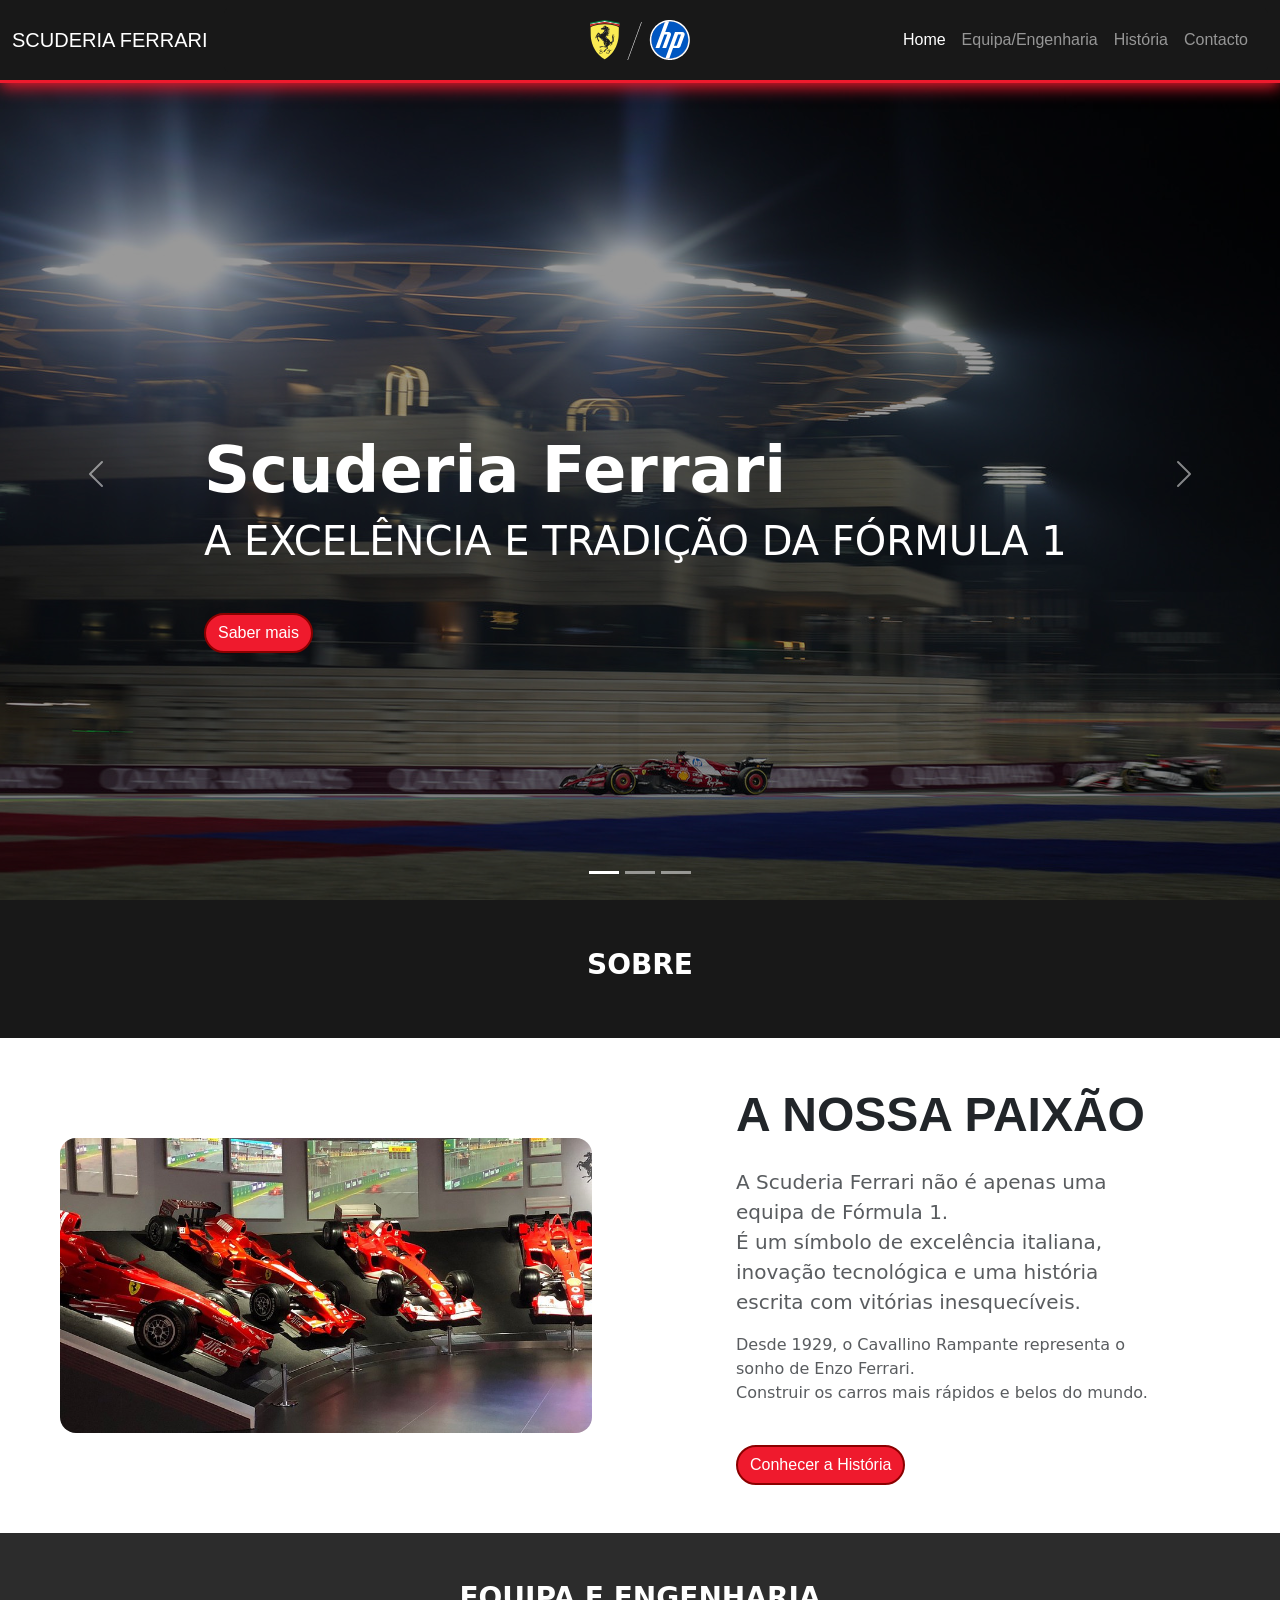
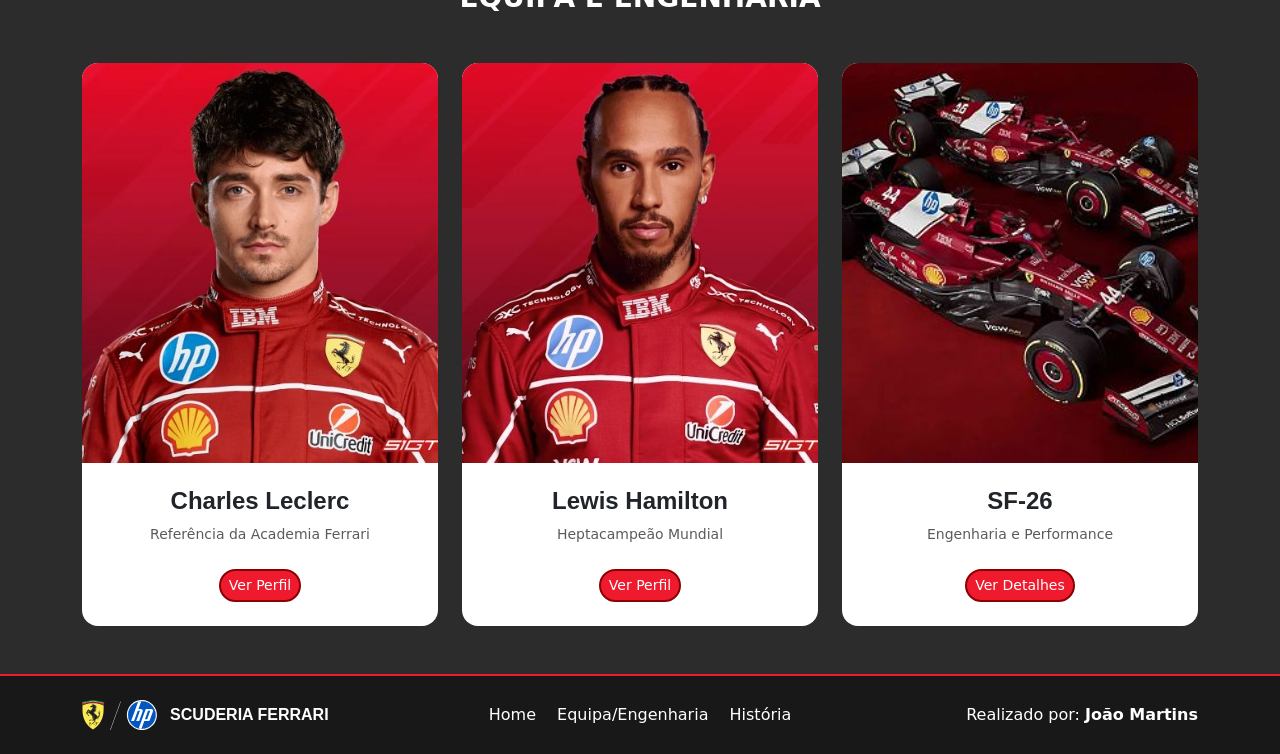
==== index.html @ 21e7c36a "feat: add team page with drivers profiles and car technical specs" ====
<!DOCTYPE html>
<html lang="en">
<head>
    <meta charset="UTF-8">
    <meta name="viewport" content="width=device-width, initial-scale=1.0">
    <link href="https://cdn.jsdelivr.net/npm/bootstrap@5.3.3/dist/css/bootstrap.min.css" rel="stylesheet">
    <link href="styles/styles.css" rel="stylesheet">
    <script src="https://cdn.jsdelivr.net/npm/bootstrap@5.3.3/dist/js/bootstrap.bundle.min.js"></script>
    <title>Scuderia Ferrari</title>
    <link rel="icon" href="/images/FerrariLogo2.png" type="image/png">
</head>
<body>
    <header>
        <nav class="navbar navbar-expand-lg navbar-dark fixed-top bg-custom-dark font-custom h-5">
            <div class="container-fluid position-relative">
                <a class="navbar-brand text-uppercase d-none d-lg-block" href="#">Scuderia Ferrari</a>

                <div class="position-absolute start-50 translate-middle-x">
                    <img src="images/ferrarilogo.svg" alt="Ferrari Logo" class="logo">
                </div>

                <button class="navbar-toggler" type="button" data-bs-toggle="collapse" data-bs-target="#navbarLinks">
                    <span class="navbar-toggler-icon"></span>
                </button>

                <div class="collapse navbar-collapse" id="navbarLinks">
                    <ul class="navbar-nav ms-auto">
                    <li class="nav-item">
                        <a class="nav-link active" href="#">Home</a>
                    </li>
                    <li class="nav-item">
                        <a class="nav-link" href="pages/equipa.html">Equipa/Engenharia</a>
                    </li>
                    <li class="nav-item">
                        <a class="nav-link" href="#">História</a>
                    </li>
                    <li class="nav-item">
                        <a class="nav-link" href="#">Contacto</a>
                    </li>
                    </ul>
                </div>
            </div>
        </nav>
    </header>
    <main>
        <section id="hero" class="carousel slide carousel-fade" data-bs-ride="carousel">
        <div class="carousel-indicators">
            <button type="button" data-bs-target="#hero" data-bs-slide-to="0" class="active"></button>
            <button type="button" data-bs-target="#hero" data-bs-slide-to="1"></button>
            <button type="button" data-bs-target="#hero" data-bs-slide-to="2"></button>
        </div>

        <div class="carousel-inner">
            <div class="carousel-item active" data-bs-interval="5000">
                <img src="images/ferrariHero1.jpg" class="hero-img" alt="Ferrari 1">
                <div class="carousel-caption d-flex flex-column align-items-start justify-content-center h-75 text-start">
                    <div class="container">
                        <h1 class="display-3 fw-bold mb-2 hero-title">Scuderia Ferrari</h1>
                        <h2 class="display-6 text-uppercase fw-light mb-5 hero-subtitle">A excelência e tradição da Fórmula 1</h2>
                        <a href="#about" class="btn rounded-pill bg-ferrari font-custom btn-hero">Saber mais</a>
                    </div>
                </div>
            </div>
            <div class="carousel-item" data-bs-interval="5000">
                <img src="images/ferrariHero2.jpg" class="hero-img" alt="Ferrari 2">
                <div class="carousel-caption d-flex flex-column align-items-start justify-content-center h-75 text-start">
                    <div class="container">
                        <h1 class="display-3 fw-bold mb-2 hero-title">Inovação SF-26</h1>
                        <h2 class="display-6 text-uppercase fw-light mb-5 hero-subtitle">A engenharia no limite da velocidade</h2>
                        <a href="#destaques" class="btn rounded-pill bg-ferrari font-custom btn-hero">Ver o Carro</a>
                    </div>
                </div>
            </div>
            <div class="carousel-item" data-bs-interval="5000">
                <img src="images/ferrariHero3.jpg" class="hero-img" alt="Ferrari 3">
                <div class="carousel-caption d-flex flex-column align-items-start justify-content-center h-75 text-start">
                    <div class="container">
                        <h1 class="display-3 fw-bold mb-2 hero-title">ADN de Vencedor</h1>
                        <h2 class="display-6 text-uppercase fw-light mb-5 hero-subtitle">Uma nova era com Leclerc e Hamilton</h2>
                        <a href="pages/equipa.html" class="btn rounded-pill bg-ferrari font-custom btn-hero">Conhecer a Equipa</a>
                    </div>
                </div>
            </div>
        </div>

        <button class="carousel-control-prev" type="button" data-bs-target="#hero" data-bs-slide="prev">
            <span class="carousel-control-prev-icon mt-5"></span>
        </button>
        <button class="carousel-control-next" type="button" data-bs-target="#hero" data-bs-slide="next">
            <span class="carousel-control-next-icon mt-5"></span>
        </button>
    </section>
        <section id="about">
            <div class="container-fluid text-center bg-custom-dark py-5">
                <h3 class="text-uppercase fw-bold text-white">Sobre</h3>
            </div>
            <div class="container-fluid">
                <div class="row g-0 align-items-center">
                    <div class="col-lg-6 p-5">
                        <img src="images/museu.jpg" alt="Ferrari About" class="img-fluid rounded-4">
                    </div>
                    <div class="col-lg-6 p-5">
                        <div class="px-lg-5">
                        <h2 class="display-5 fw-bold mb-4 font-custom">A NOSSA PAIXÃO</h2>
                        <p class="lead text-muted">A Scuderia Ferrari não é apenas uma equipa de Fórmula 1.<br> É um símbolo de excelência italiana, inovação tecnológica e uma história escrita com vitórias inesquecíveis.</p>
                        <p class="text-muted">Desde 1929, o Cavallino Rampante representa o sonho de Enzo Ferrari.<br>Construir os carros mais rápidos e belos do mundo.</p>
                        <a href="historia.html" class="btn btn-section rounded-pill bg-ferrari font-custom mt-4">Conhecer a História</a>
                        </div>
                    </div>
                </div>
            </div>
        </section>
        <section id="destaques" class="py-5 bg-custom-grey">
            <div class="container-fluid text-center mb-5">
                <h3 class="text-uppercase fw-bold text-white">Equipa e Engenharia</h3>
            </div>
            <div class="container">
                <div class="row g-4">
                    <div class="col-md-4">
                        <div class="card border-0 rounded-4 overflow-hidden">
                            <img src="images/leclerc.png" class="card-img-top card-img-fixed " alt="Charles Leclerc">
                            <div class="card-body text-center p-4">
                                <h4 class="font-custom fw-bold">Charles Leclerc</h4>
                                <p class="text-muted small">Referência da Academia Ferrari</p>
                                <a href="pages/equipa.html#CharlesLeclerc" class="btn btn-section bg-ferrari btn-sm rounded-pill mt-2">Ver Perfil</a>
                            </div>
                        </div>
                    </div>

                    <div class="col-md-4">
                        <div class="card border-0 rounded-4 overflow-hidden">
                            <img src="images/hamilton.png" class="card-img-top card-img-fixed " alt="Lewis Hamilton">
                            <div class="card-body text-center p-4">
                                <h4 class="font-custom fw-bold">Lewis Hamilton</h4>
                                <p class="text-muted small">Heptacampeão Mundial</p>
                                <a href="pages/equipa.html#LewisHamilton" class="btn btn-section bg-ferrari btn-sm rounded-pill mt-2">Ver Perfil</a>
                            </div>
                        </div>
                    </div>

                    <div class="col-md-4">
                        <div class="card border-0 rounded-4 overflow-hidden">
                            <img src="images/carro.jpg" class="card-img-top card-img-fixed" alt="SF-26">
                            <div class="card-body text-center p-4">
                                <h4 class="font-custom fw-bold">SF-26</h4>
                                <p class="text-muted small">Engenharia e Performance</p>
                                <a href="pages/equipa.html#carro" class="btn btn-section bg-ferrari btn-sm rounded-pill mt-2">Ver Detalhes</a>
                            </div>
                        </div>
                    </div>
                </div>
            </div>
        </section>
    </main>
    <footer class="bg-custom-dark py-4 border-top-ferrari">
    <div class="container">
        <div class="row align-items-center">

            <div class="col-md-4 text-center text-md-start mb-3 mb-md-0">
                <img src="images/ferrarilogo.svg" alt="Ferrari Logo" style="height: 30px;" class="me-2">
                <span class="font-custom fw-bold text-white medium">SCUDERIA FERRARI</span>
            </div>

            <div class="col-md-4 text-center mb-3 mb-md-0">
                <a href="#hero" class="text-white text-decoration-none medium mx-2">Home</a>
                <a href="pages/equipa.html" class="text-white text-decoration-none medium mx-2">Equipa/Engenharia</a>
                <a href="historia.html" class="text-white text-decoration-none medium mx-2">História</a>
            </div>

            <div class="col-md-4 text-center text-md-end">
                <p class="text-white mb-0 medium">Realizado por: <span class="fw-bold">João Martins</span></p>
            </div>

        </div>
    </div>
</footer>
</body>
</html>
---- styles/styles.css ----
:root {
    --ferrari-red: #EF1A2D;
    --ferrari-yellow: #FFEB00;
    --dark-bg: #181818;
    --card-bg: #2c2c2c;
    --text-white: #ffffff;
    --text-muted: #a0a0a0;
}

body, html {
    margin: 0;
    padding: 0;
    overflow-x: hidden;
}

.bg-custom-dark {
    background-color: var(--dark-bg);
}

.bg-custom-grey {
    background-color: var(--card-bg);
}

.bg-ferrari {
    background-color: var(--ferrari-red);
}

.text-ferrari {
    color: var(--ferrari-red);
}

.font-custom {
    font-family: "Arial Black", Gadget, sans-serif;
}

.navbar {
    border-bottom: var(--ferrari-red) 3px solid;
    box-shadow: 0px 4px 15px var(--ferrari-red);
}

.border-ferrari {
    border: 1px solid var(--ferrari-red);
}

.border-top-ferrari {
    border-top: 2px solid var(--ferrari-red);
}

.navbar-toggler,
.navbar-toggler:focus,
.navbar-toggler:active,
.navbar-toggler-icon:focus {
    outline: none;
    box-shadow: none;
    border: none;
}

.navbar-collapse {
    background-color: var(--dark-bg);
    font-family: "Arial Black", Gadget, sans-serif;
    border-radius: 5px;
    padding: 12px;
}

.nav-link:hover, .navbar-brand:hover {
    color: var(--ferrari-yellow);
}

.hero-img {
    width: 100%;
    height: 100vh;
    object-fit: cover;
    object-position: center;
    filter: brightness(0.6);
}

.btn-hero, .btn-section {
    color: white;
    border: 2px solid darkred;
}

.btn-hero:hover {
    background-color: white;
    color: var(--ferrari-red);
}

.btn-section:hover {
    background-color: darkred;
    color: white;
    border-color: var(--ferrari-red);
}

.card-img-fixed {
    height: 400px;
    width: 100%;
    object-fit: cover;
}
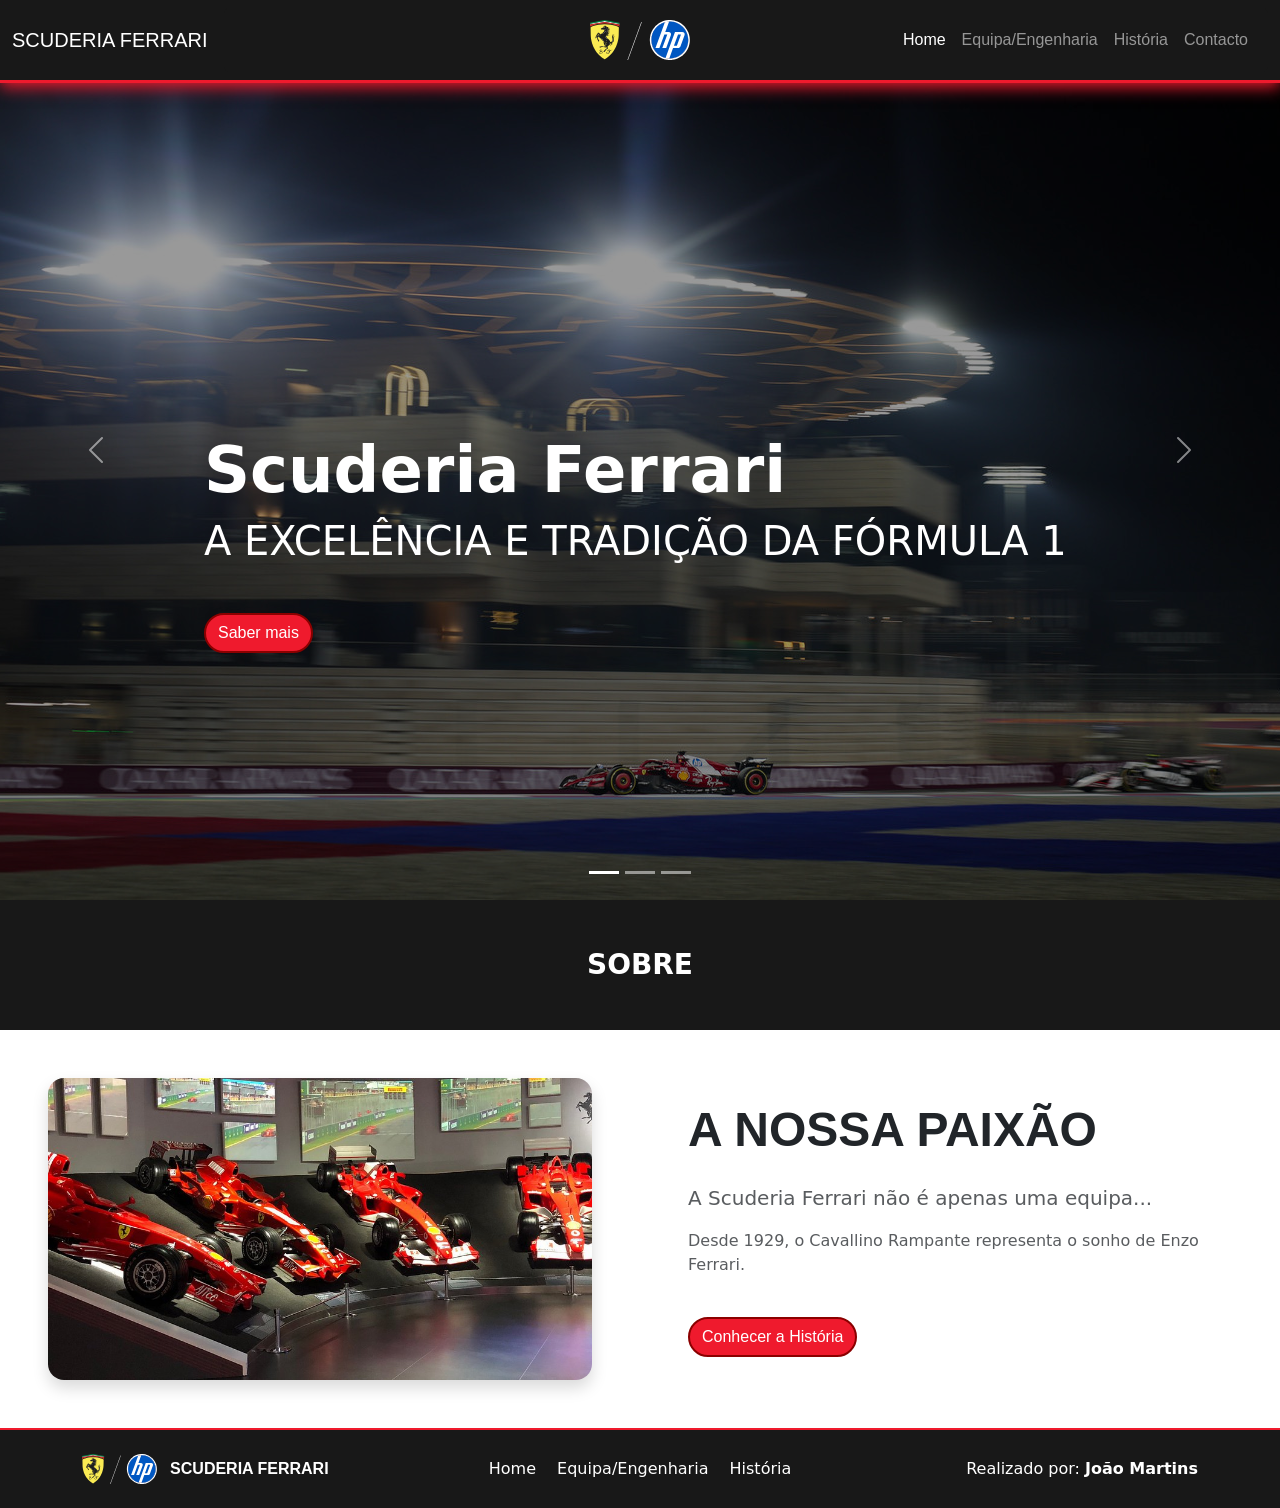
==== commit 240c3b05: "refactor: improve HTML semantics and reduce div nesting" ====
--- a/index.html
+++ b/index.html
@@ -44,110 +44,51 @@
     </header>
     <main>
         <section id="hero" class="carousel slide carousel-fade" data-bs-ride="carousel">
-        <div class="carousel-indicators">
-            <button type="button" data-bs-target="#hero" data-bs-slide-to="0" class="active"></button>
-            <button type="button" data-bs-target="#hero" data-bs-slide-to="1"></button>
-            <button type="button" data-bs-target="#hero" data-bs-slide-to="2"></button>
-        </div>
+            <div class="carousel-indicators">
+                <button type="button" data-bs-target="#hero" data-bs-slide-to="0" class="active"></button>
+                <button type="button" data-bs-target="#hero" data-bs-slide-to="1"></button>
+                <button type="button" data-bs-target="#hero" data-bs-slide-to="2"></button>
+            </div>
 
-        <div class="carousel-inner">
-            <div class="carousel-item active" data-bs-interval="5000">
-                <img src="images/ferrariHero1.jpg" class="hero-img" alt="Ferrari 1">
-                <div class="carousel-caption d-flex flex-column align-items-start justify-content-center h-75 text-start">
-                    <div class="container">
-                        <h1 class="display-3 fw-bold mb-2 hero-title">Scuderia Ferrari</h1>
-                        <h2 class="display-6 text-uppercase fw-light mb-5 hero-subtitle">A excelência e tradição da Fórmula 1</h2>
-                        <a href="#about" class="btn rounded-pill bg-ferrari font-custom btn-hero">Saber mais</a>
-                    </div>
-                </div>
-            </div>
-            <div class="carousel-item" data-bs-interval="5000">
-                <img src="images/ferrariHero2.jpg" class="hero-img" alt="Ferrari 2">
-                <div class="carousel-caption d-flex flex-column align-items-start justify-content-center h-75 text-start">
-                    <div class="container">
-                        <h1 class="display-3 fw-bold mb-2 hero-title">Inovação SF-26</h1>
-                        <h2 class="display-6 text-uppercase fw-light mb-5 hero-subtitle">A engenharia no limite da velocidade</h2>
-                        <a href="#destaques" class="btn rounded-pill bg-ferrari font-custom btn-hero">Ver o Carro</a>
-                    </div>
-                </div>
-            </div>
-            <div class="carousel-item" data-bs-interval="5000">
-                <img src="images/ferrariHero3.jpg" class="hero-img" alt="Ferrari 3">
-                <div class="carousel-caption d-flex flex-column align-items-start justify-content-center h-75 text-start">
-                    <div class="container">
-                        <h1 class="display-3 fw-bold mb-2 hero-title">ADN de Vencedor</h1>
-                        <h2 class="display-6 text-uppercase fw-light mb-5 hero-subtitle">Uma nova era com Leclerc e Hamilton</h2>
-                        <a href="pages/equipa.html" class="btn rounded-pill bg-ferrari font-custom btn-hero">Conhecer a Equipa</a>
-                    </div>
-                </div>
-            </div>
-        </div>
-
-        <button class="carousel-control-prev" type="button" data-bs-target="#hero" data-bs-slide="prev">
-            <span class="carousel-control-prev-icon mt-5"></span>
-        </button>
-        <button class="carousel-control-next" type="button" data-bs-target="#hero" data-bs-slide="next">
-            <span class="carousel-control-next-icon mt-5"></span>
-        </button>
-    </section>
-        <section id="about">
-            <div class="container-fluid text-center bg-custom-dark py-5">
-                <h3 class="text-uppercase fw-bold text-white">Sobre</h3>
-            </div>
-            <div class="container-fluid">
-                <div class="row g-0 align-items-center">
-                    <div class="col-lg-6 p-5">
-                        <img src="images/museu.jpg" alt="Ferrari About" class="img-fluid rounded-4">
-                    </div>
-                    <div class="col-lg-6 p-5">
-                        <div class="px-lg-5">
-                        <h2 class="display-5 fw-bold mb-4 font-custom">A NOSSA PAIXÃO</h2>
-                        <p class="lead text-muted">A Scuderia Ferrari não é apenas uma equipa de Fórmula 1.<br> É um símbolo de excelência italiana, inovação tecnológica e uma história escrita com vitórias inesquecíveis.</p>
-                        <p class="text-muted">Desde 1929, o Cavallino Rampante representa o sonho de Enzo Ferrari.<br>Construir os carros mais rápidos e belos do mundo.</p>
-                        <a href="historia.html" class="btn btn-section rounded-pill bg-ferrari font-custom mt-4">Conhecer a História</a>
+            <div class="carousel-inner">
+                <article class="carousel-item active" data-bs-interval="5000">
+                    <img src="images/ferrariHero1.jpg" class="hero-img d-block w-100" alt="Scuderia Ferrari em pista">
+                    <div class="carousel-caption d-flex align-items-center h-75 text-start">
+                        <div class="container">
+                            <h1 class="display-3 fw-bold mb-2 hero-title">Scuderia Ferrari</h1>
+                            <p class="display-6 text-uppercase fw-light mb-5 hero-subtitle">A excelência e tradição da Fórmula 1</p>
+                            <a href="#about" class="btn rounded-pill bg-ferrari font-custom btn-hero">Saber mais</a>
                         </div>
                     </div>
+                </article>
                 </div>
-            </div>
+
+            <button class="carousel-control-prev" type="button" data-bs-target="#hero" data-bs-slide="prev">
+                <span class="carousel-control-prev-icon" aria-hidden="true"></span>
+                <span class="visually-hidden">Anterior</span>
+            </button>
+            <button class="carousel-control-next" type="button" data-bs-target="#hero" data-bs-slide="next">
+                <span class="carousel-control-next-icon" aria-hidden="true"></span>
+                <span class="visually-hidden">Próximo</span>
+            </button>
         </section>
-        <section id="destaques" class="py-5 bg-custom-grey">
-            <div class="container-fluid text-center mb-5">
-                <h3 class="text-uppercase fw-bold text-white">Equipa e Engenharia</h3>
-            </div>
-            <div class="container">
-                <div class="row g-4">
-                    <div class="col-md-4">
-                        <div class="card border-0 rounded-4 overflow-hidden">
-                            <img src="images/leclerc.png" class="card-img-top card-img-fixed " alt="Charles Leclerc">
-                            <div class="card-body text-center p-4">
-                                <h4 class="font-custom fw-bold">Charles Leclerc</h4>
-                                <p class="text-muted small">Referência da Academia Ferrari</p>
-                                <a href="pages/equipa.html#CharlesLeclerc" class="btn btn-section bg-ferrari btn-sm rounded-pill mt-2">Ver Perfil</a>
-                            </div>
-                        </div>
-                    </div>
 
-                    <div class="col-md-4">
-                        <div class="card border-0 rounded-4 overflow-hidden">
-                            <img src="images/hamilton.png" class="card-img-top card-img-fixed " alt="Lewis Hamilton">
-                            <div class="card-body text-center p-4">
-                                <h4 class="font-custom fw-bold">Lewis Hamilton</h4>
-                                <p class="text-muted small">Heptacampeão Mundial</p>
-                                <a href="pages/equipa.html#LewisHamilton" class="btn btn-section bg-ferrari btn-sm rounded-pill mt-2">Ver Perfil</a>
-                            </div>
-                        </div>
-                    </div>
+        <section id="about" class="py-0">
+            <header class="bg-custom-dark py-5 text-center">
+                <h3 class="text-uppercase fw-bold text-white m-0">Sobre</h3>
+            </header>
 
-                    <div class="col-md-4">
-                        <div class="card border-0 rounded-4 overflow-hidden">
-                            <img src="images/carro.jpg" class="card-img-top card-img-fixed" alt="SF-26">
-                            <div class="card-body text-center p-4">
-                                <h4 class="font-custom fw-bold">SF-26</h4>
-                                <p class="text-muted small">Engenharia e Performance</p>
-                                <a href="pages/equipa.html#carro" class="btn btn-section bg-ferrari btn-sm rounded-pill mt-2">Ver Detalhes</a>
-                            </div>
-                        </div>
-                    </div>
+            <div class="container-fluid px-0">
+                <div class="row g-0 align-items-center">
+                    <figure class="col-lg-6 mb-0 p-5">
+                        <img src="images/museu.jpg" alt="Museu Ferrari" class="img-fluid rounded-4 shadow">
+                    </figure>
+                    <article class="col-lg-6 p-5 px-lg-5">
+                        <h2 class="display-5 fw-bold mb-4 font-custom">A NOSSA PAIXÃO</h2>
+                        <p class="lead text-muted">A Scuderia Ferrari não é apenas uma equipa...</p>
+                        <p class="text-muted">Desde 1929, o Cavallino Rampante representa o sonho de Enzo Ferrari.</p>
+                        <a href="historia.html" class="btn btn-section rounded-pill bg-ferrari font-custom mt-4">Conhecer a História</a>
+                    </article>
                 </div>
             </div>
         </section>
@@ -175,4 +116,4 @@
     </div>
 </footer>
 </body>
-</html>+</html>
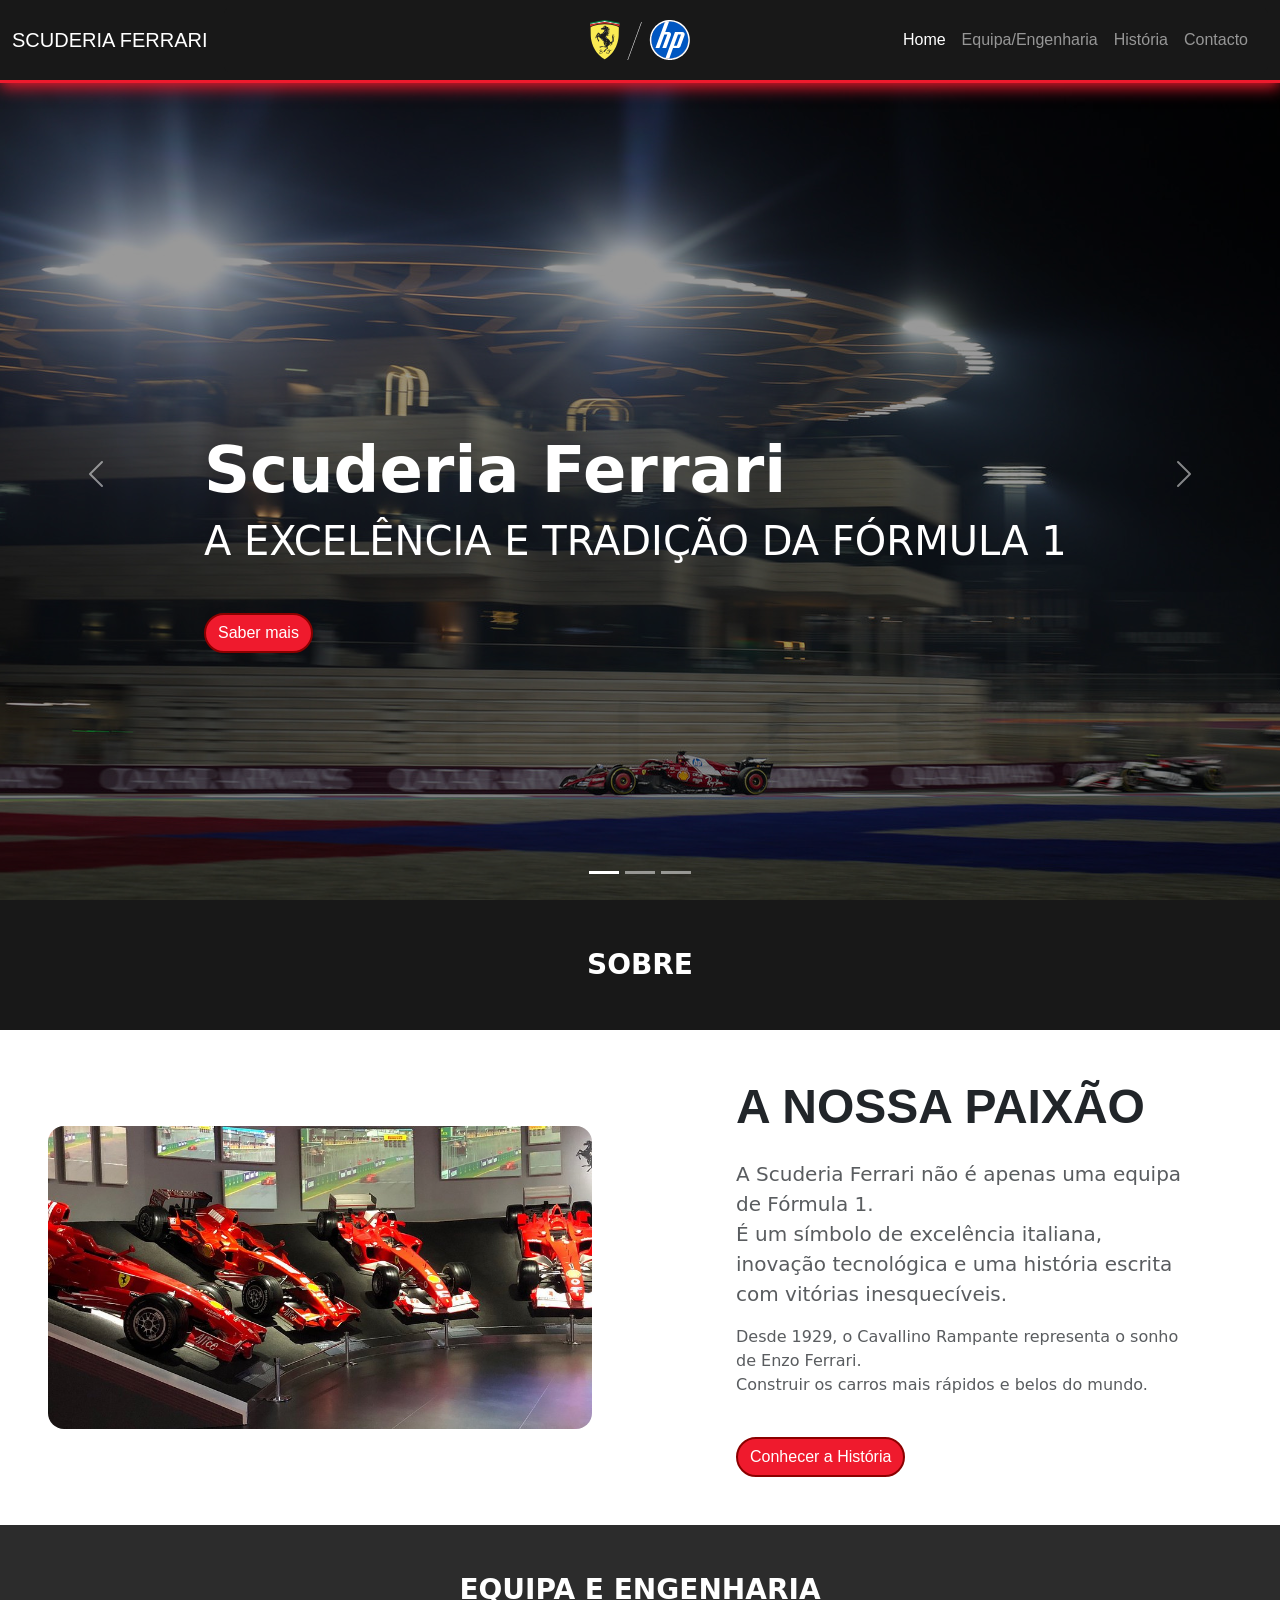
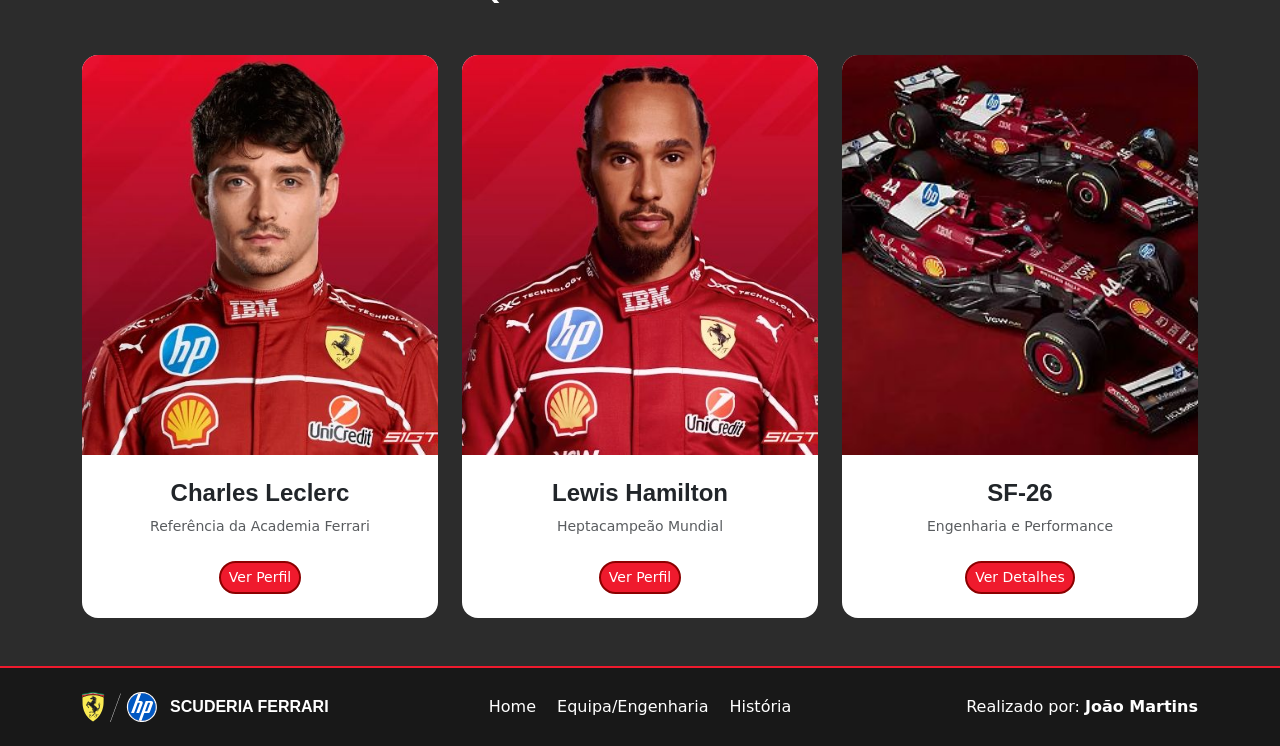
==== commit b55d8cf9: "refactor: optimize home page structure using semantic HTML tags" ====
--- a/index.html
+++ b/index.html
@@ -45,15 +45,15 @@
     <main>
         <section id="hero" class="carousel slide carousel-fade" data-bs-ride="carousel">
             <div class="carousel-indicators">
-                <button type="button" data-bs-target="#hero" data-bs-slide-to="0" class="active"></button>
-                <button type="button" data-bs-target="#hero" data-bs-slide-to="1"></button>
-                <button type="button" data-bs-target="#hero" data-bs-slide-to="2"></button>
+                <button type="button" data-bs-target="#hero" data-bs-slide-to="0" class="active" aria-label="Slide 1"></button>
+                <button type="button" data-bs-target="#hero" data-bs-slide-to="1" aria-label="Slide 2"></button>
+                <button type="button" data-bs-target="#hero" data-bs-slide-to="2" aria-label="Slide 3"></button>
             </div>
 
             <div class="carousel-inner">
                 <article class="carousel-item active" data-bs-interval="5000">
-                    <img src="images/ferrariHero1.jpg" class="hero-img d-block w-100" alt="Scuderia Ferrari em pista">
-                    <div class="carousel-caption d-flex align-items-center h-75 text-start">
+                    <img src="images/ferrariHero1.jpg" class="hero-img" alt="Scuderia Ferrari F1 Car">
+                    <div class="carousel-caption d-flex flex-column align-items-start justify-content-center h-75 text-start">
                         <div class="container">
                             <h1 class="display-3 fw-bold mb-2 hero-title">Scuderia Ferrari</h1>
                             <p class="display-6 text-uppercase fw-light mb-5 hero-subtitle">A excelência e tradição da Fórmula 1</p>
@@ -61,33 +61,96 @@
                         </div>
                     </div>
                 </article>
-                </div>
+
+                <article class="carousel-item" data-bs-interval="5000">
+                    <img src="images/ferrariHero2.jpg" class="hero-img" alt="Ferrari SF-26 Innovation">
+                    <div class="carousel-caption d-flex flex-column align-items-start justify-content-center h-75 text-start">
+                        <div class="container">
+                            <h1 class="display-3 fw-bold mb-2 hero-title">Inovação SF-26</h1>
+                            <p class="display-6 text-uppercase fw-light mb-5 hero-subtitle">A engenharia no limite da velocidade</p>
+                            <a href="#destaques" class="btn rounded-pill bg-ferrari font-custom btn-hero">Ver o Carro</a>
+                        </div>
+                    </div>
+                </article>
+
+                <article class="carousel-item" data-bs-interval="5000">
+                    <img src="images/ferrariHero3.jpg" class="hero-img" alt="Leclerc and Hamilton">
+                    <div class="carousel-caption d-flex flex-column align-items-start justify-content-center h-75 text-start">
+                        <div class="container">
+                            <h1 class="display-3 fw-bold mb-2 hero-title">ADN de Vencedor</h1>
+                            <p class="display-6 text-uppercase fw-light mb-5 hero-subtitle">Uma nova era com Leclerc e Hamilton</p>
+                            <a href="pages/equipa.html" class="btn rounded-pill bg-ferrari font-custom btn-hero">Conhecer a Equipa</a>
+                        </div>
+                    </div>
+                </article>
+            </div>
 
             <button class="carousel-control-prev" type="button" data-bs-target="#hero" data-bs-slide="prev">
-                <span class="carousel-control-prev-icon" aria-hidden="true"></span>
-                <span class="visually-hidden">Anterior</span>
+                <span class="carousel-control-prev-icon mt-5" aria-hidden="true"></span>
             </button>
             <button class="carousel-control-next" type="button" data-bs-target="#hero" data-bs-slide="next">
-                <span class="carousel-control-next-icon" aria-hidden="true"></span>
-                <span class="visually-hidden">Próximo</span>
+                <span class="carousel-control-next-icon mt-5" aria-hidden="true"></span>
             </button>
         </section>
 
-        <section id="about" class="py-0">
-            <header class="bg-custom-dark py-5 text-center">
+        <section id="about">
+            <header class="container-fluid text-center bg-custom-dark py-5">
                 <h3 class="text-uppercase fw-bold text-white m-0">Sobre</h3>
             </header>
+            <article class="container-fluid px-0">
+                <div class="row g-0 align-items-center">
+                    <figure class="col-lg-6 p-5 mb-0 text-center">
+                        <img src="images/museu.jpg" alt="Museu Ferrari Maranello" class="img-fluid rounded-4">
+                    </figure>
+                    <div class="col-lg-6 p-5">
+                        <div class="px-lg-5">
+                            <h2 class="display-5 fw-bold mb-4 font-custom">A NOSSA PAIXÃO</h2>
+                            <p class="lead text-muted">A Scuderia Ferrari não é apenas uma equipa de Fórmula 1.<br> É um símbolo de excelência italiana, inovação tecnológica e uma história escrita com vitórias inesquecíveis.</p>
+                            <p class="text-muted">Desde 1929, o Cavallino Rampante representa o sonho de Enzo Ferrari.<br>Construir os carros mais rápidos e belos do mundo.</p>
+                            <a href="historia.html" class="btn btn-section rounded-pill bg-ferrari font-custom mt-4">Conhecer a História</a>
+                        </div>
+                    </div>
+                </div>
+            </article>
+        </section>
 
-            <div class="container-fluid px-0">
-                <div class="row g-0 align-items-center">
-                    <figure class="col-lg-6 mb-0 p-5">
-                        <img src="images/museu.jpg" alt="Museu Ferrari" class="img-fluid rounded-4 shadow">
-                    </figure>
-                    <article class="col-lg-6 p-5 px-lg-5">
-                        <h2 class="display-5 fw-bold mb-4 font-custom">A NOSSA PAIXÃO</h2>
-                        <p class="lead text-muted">A Scuderia Ferrari não é apenas uma equipa...</p>
-                        <p class="text-muted">Desde 1929, o Cavallino Rampante representa o sonho de Enzo Ferrari.</p>
-                        <a href="historia.html" class="btn btn-section rounded-pill bg-ferrari font-custom mt-4">Conhecer a História</a>
+        <section id="destaques" class="py-5 bg-custom-grey">
+            <header class="container-fluid text-center mb-5">
+                <h3 class="text-uppercase fw-bold text-white">Equipa e Engenharia</h3>
+            </header>
+            <div class="container">
+                <div class="row g-4">
+                    <article class="col-md-4">
+                        <div class="card border-0 rounded-4 overflow-hidden h-100">
+                            <img src="images/leclerc.png" class="card-img-top card-img-fixed" alt="Charles Leclerc">
+                            <div class="card-body text-center p-4">
+                                <h4 class="font-custom fw-bold">Charles Leclerc</h4>
+                                <p class="text-muted small">Referência da Academia Ferrari</p>
+                                <a href="pages/equipa.html#CharlesLeclerc" class="btn btn-section bg-ferrari btn-sm rounded-pill mt-2">Ver Perfil</a>
+                            </div>
+                        </div>
+                    </article>
+
+                    <article class="col-md-4">
+                        <div class="card border-0 rounded-4 overflow-hidden h-100">
+                            <img src="images/hamilton.png" class="card-img-top card-img-fixed" alt="Lewis Hamilton">
+                            <div class="card-body text-center p-4">
+                                <h4 class="font-custom fw-bold">Lewis Hamilton</h4>
+                                <p class="text-muted small">Heptacampeão Mundial</p>
+                                <a href="pages/equipa.html#LewisHamilton" class="btn btn-section bg-ferrari btn-sm rounded-pill mt-2">Ver Perfil</a>
+                            </div>
+                        </div>
+                    </article>
+
+                    <article class="col-md-4">
+                        <div class="card border-0 rounded-4 overflow-hidden h-100">
+                            <img src="images/carro.jpg" class="card-img-top card-img-fixed" alt="Ferrari SF-26">
+                            <div class="card-body text-center p-4">
+                                <h4 class="font-custom fw-bold">SF-26</h4>
+                                <p class="text-muted small">Engenharia e Performance</p>
+                                <a href="pages/equipa.html#carro" class="btn btn-section bg-ferrari btn-sm rounded-pill mt-2">Ver Detalhes</a>
+                            </div>
+                        </div>
                     </article>
                 </div>
             </div>
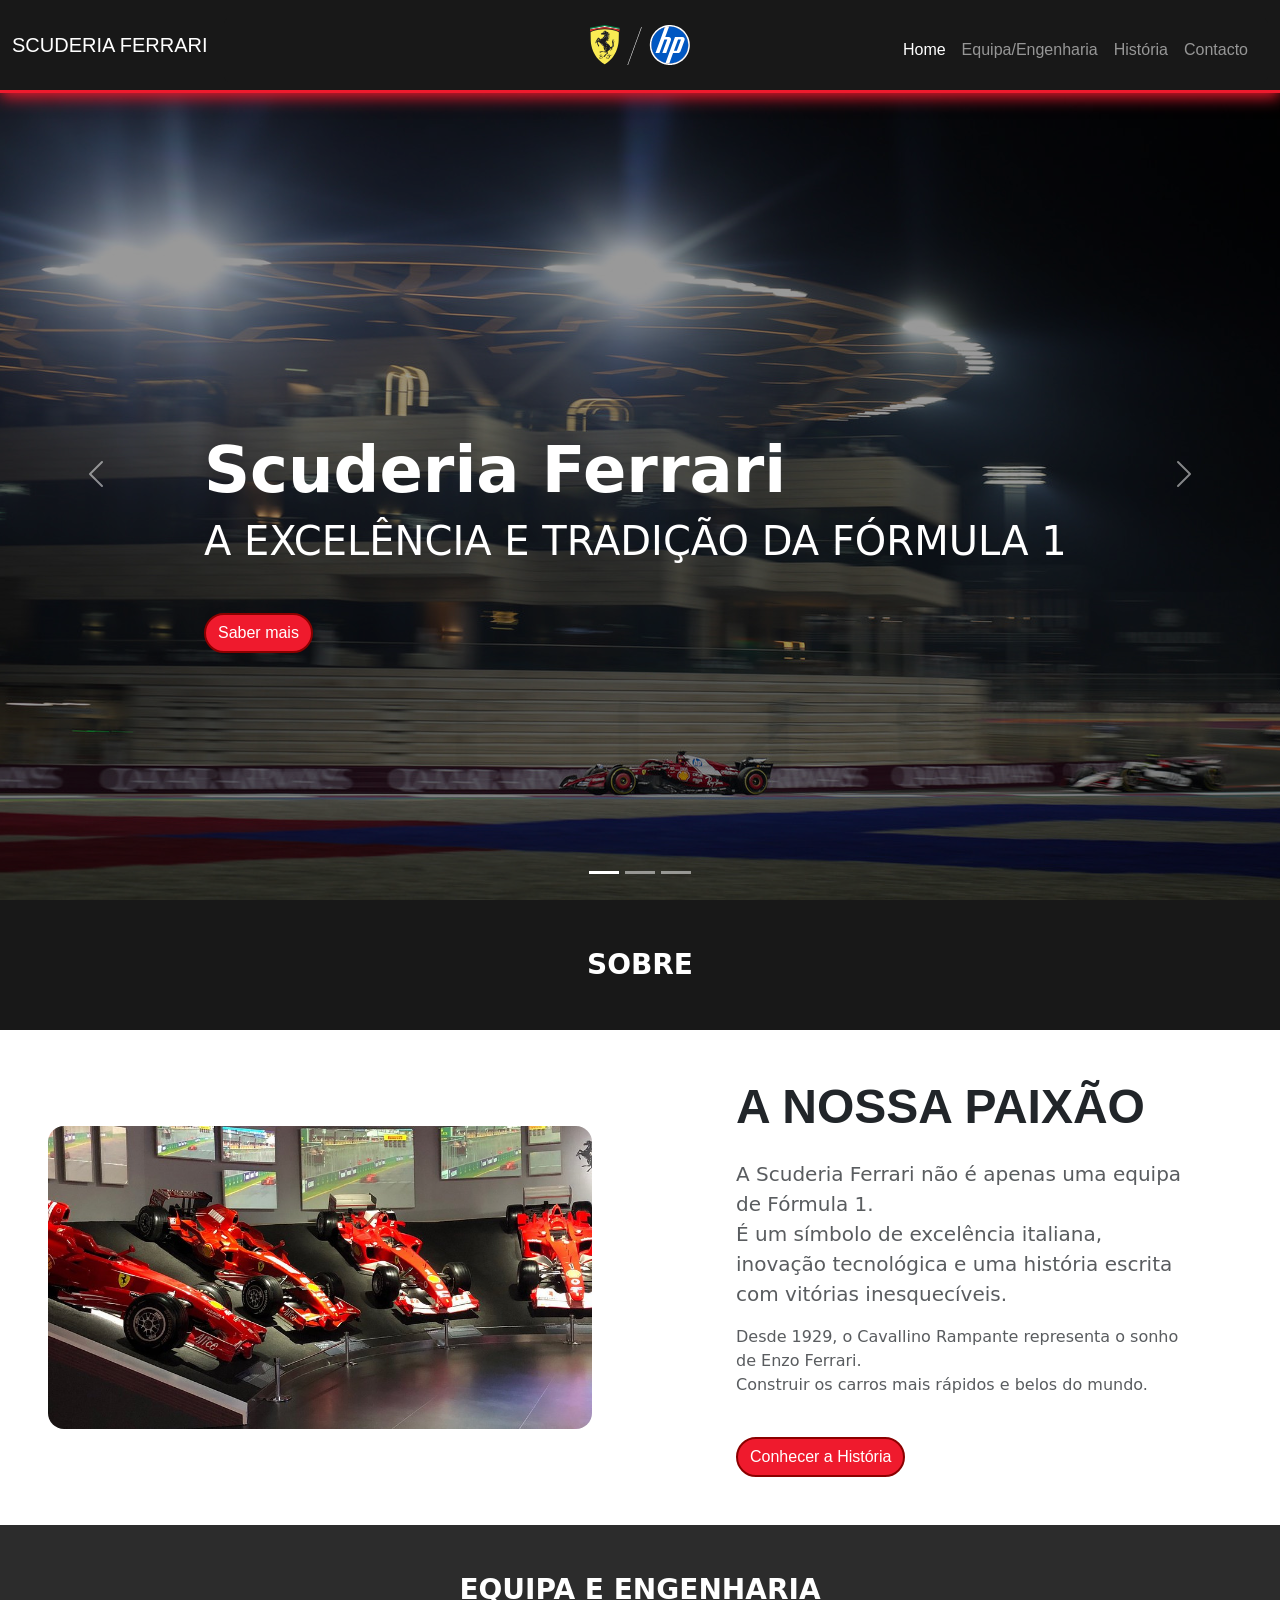
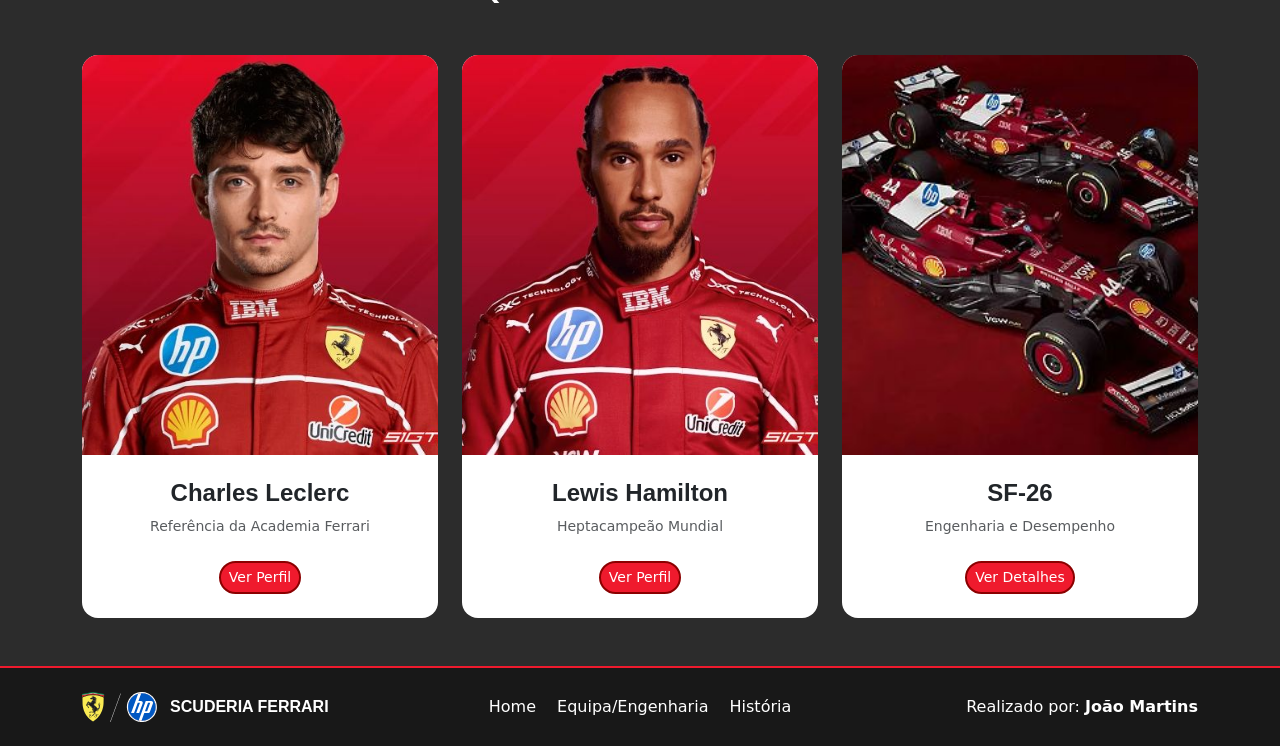
==== commit f1e44779: "style: refactor contact page layout and clean up CSS styles" ====
--- a/index.html
+++ b/index.html
@@ -7,36 +7,37 @@
     <link href="styles/styles.css" rel="stylesheet">
     <script src="https://cdn.jsdelivr.net/npm/bootstrap@5.3.3/dist/js/bootstrap.bundle.min.js"></script>
     <title>Scuderia Ferrari</title>
-    <link rel="icon" href="/images/FerrariLogo2.png" type="image/png">
+    <link rel="icon" href="/images/ferrarilogo2.png" type="image/png">
 </head>
 <body>
     <header>
         <nav class="navbar navbar-expand-lg navbar-dark fixed-top bg-custom-dark font-custom h-5">
-            <div class="container-fluid position-relative">
+            <div class="container-fluid position-relative d-flex align-items-start align-items-lg-center">
+
                 <a class="navbar-brand text-uppercase d-none d-lg-block" href="#">Scuderia Ferrari</a>
 
-                <div class="position-absolute start-50 translate-middle-x">
-                    <img src="images/ferrarilogo.svg" alt="Ferrari Logo" class="logo">
+                <div class="position-absolute start-50 translate-middle-x mt-2 mt-lg-0">
+                    <img src="../images/ferrarilogo.svg" alt="Ferrari Logo" class="logo">
                 </div>
 
-                <button class="navbar-toggler" type="button" data-bs-toggle="collapse" data-bs-target="#navbarLinks">
+                <button class="navbar-toggler mt-2 mt-lg-0" type="button" data-bs-toggle="collapse" data-bs-target="#navbarLinks">
                     <span class="navbar-toggler-icon"></span>
                 </button>
 
-                <div class="collapse navbar-collapse" id="navbarLinks">
-                    <ul class="navbar-nav ms-auto">
-                    <li class="nav-item">
-                        <a class="nav-link active" href="#">Home</a>
-                    </li>
-                    <li class="nav-item">
-                        <a class="nav-link" href="pages/equipa.html">Equipa/Engenharia</a>
-                    </li>
-                    <li class="nav-item">
-                        <a class="nav-link" href="#">História</a>
-                    </li>
-                    <li class="nav-item">
-                        <a class="nav-link" href="#">Contacto</a>
-                    </li>
+                <div class="collapse navbar-collapse w-100" id="navbarLinks">
+                    <ul class="navbar-nav ms-auto pt-2 pt-lg-0">
+                        <li class="nav-item">
+                            <a class="nav-link active" href="#">Home</a>
+                        </li>
+                        <li class="nav-item">
+                            <a class="nav-link" href="pages/equipa.html">Equipa/Engenharia</a>
+                        </li>
+                        <li class="nav-item">
+                            <a class="nav-link" href="pages/historia.html">História</a>
+                        </li>
+                        <li class="nav-item">
+                            <a class="nav-link" href="pages/contactos.html">Contacto</a>
+                        </li>
                     </ul>
                 </div>
             </div>
@@ -68,7 +69,7 @@
                         <div class="container">
                             <h1 class="display-3 fw-bold mb-2 hero-title">Inovação SF-26</h1>
                             <p class="display-6 text-uppercase fw-light mb-5 hero-subtitle">A engenharia no limite da velocidade</p>
-                            <a href="#destaques" class="btn rounded-pill bg-ferrari font-custom btn-hero">Ver o Carro</a>
+                            <a href="pages/equipa.html#carro" class="btn rounded-pill bg-ferrari font-custom btn-hero">Ver o Carro</a>
                         </div>
                     </div>
                 </article>
@@ -107,7 +108,7 @@
                             <h2 class="display-5 fw-bold mb-4 font-custom">A NOSSA PAIXÃO</h2>
                             <p class="lead text-muted">A Scuderia Ferrari não é apenas uma equipa de Fórmula 1.<br> É um símbolo de excelência italiana, inovação tecnológica e uma história escrita com vitórias inesquecíveis.</p>
                             <p class="text-muted">Desde 1929, o Cavallino Rampante representa o sonho de Enzo Ferrari.<br>Construir os carros mais rápidos e belos do mundo.</p>
-                            <a href="historia.html" class="btn btn-section rounded-pill bg-ferrari font-custom mt-4">Conhecer a História</a>
+                            <a href="pages/historia.html" class="btn btn-section rounded-pill bg-ferrari font-custom mt-4">Conhecer a História</a>
                         </div>
                     </div>
                 </div>
@@ -147,7 +148,7 @@
                             <img src="images/carro.jpg" class="card-img-top card-img-fixed" alt="Ferrari SF-26">
                             <div class="card-body text-center p-4">
                                 <h4 class="font-custom fw-bold">SF-26</h4>
-                                <p class="text-muted small">Engenharia e Performance</p>
+                                <p class="text-muted small">Engenharia e Desempenho</p>
                                 <a href="pages/equipa.html#carro" class="btn btn-section bg-ferrari btn-sm rounded-pill mt-2">Ver Detalhes</a>
                             </div>
                         </div>
@@ -168,7 +169,7 @@
             <div class="col-md-4 text-center mb-3 mb-md-0">
                 <a href="#hero" class="text-white text-decoration-none medium mx-2">Home</a>
                 <a href="pages/equipa.html" class="text-white text-decoration-none medium mx-2">Equipa/Engenharia</a>
-                <a href="historia.html" class="text-white text-decoration-none medium mx-2">História</a>
+                <a href="pages/historia.html" class="text-white text-decoration-none medium mx-2">História</a>
             </div>
 
             <div class="col-md-4 text-center text-md-end">
--- a/styles/styles.css
+++ b/styles/styles.css
@@ -1,12 +1,3 @@
-:root {
-    --ferrari-red: #EF1A2D;
-    --ferrari-yellow: #FFEB00;
-    --dark-bg: #181818;
-    --card-bg: #2c2c2c;
-    --text-white: #ffffff;
-    --text-muted: #a0a0a0;
-}
-
 body, html {
     margin: 0;
     padding: 0;
@@ -14,19 +5,23 @@
 }
 
 .bg-custom-dark {
-    background-color: var(--dark-bg);
+    background-color: #181818;
 }
 
 .bg-custom-grey {
-    background-color: var(--card-bg);
+    background-color: #2c2c2c;
 }
 
 .bg-ferrari {
-    background-color: var(--ferrari-red);
+    background-color: #EF1A2D;
 }
 
 .text-ferrari {
-    color: var(--ferrari-red);
+    color: #EF1A2D;
+}
+
+.text-ferrari-yellow {
+    color: #FFEB00;
 }
 
 .font-custom {
@@ -34,16 +29,16 @@
 }
 
 .navbar {
-    border-bottom: var(--ferrari-red) 3px solid;
-    box-shadow: 0px 4px 15px var(--ferrari-red);
+    border-bottom: #EF1A2D 3px solid;
+    box-shadow: 0 4px 15px #EF1A2D;
 }
 
 .border-ferrari {
-    border: 1px solid var(--ferrari-red);
+    border: 1px solid #EF1A2D;
 }
 
 .border-top-ferrari {
-    border-top: 2px solid var(--ferrari-red);
+    border-top: 2px solid #EF1A2D;
 }
 
 .navbar-toggler,
@@ -56,14 +51,15 @@
 }
 
 .navbar-collapse {
-    background-color: var(--dark-bg);
+    background-color: #181818;
     font-family: "Arial Black", Gadget, sans-serif;
     border-radius: 5px;
     padding: 12px;
+    margin-top: 10px;
 }
 
 .nav-link:hover, .navbar-brand:hover {
-    color: var(--ferrari-yellow);
+    color: #FFEB00;
 }
 
 .hero-img {
@@ -81,17 +77,33 @@
 
 .btn-hero:hover {
     background-color: white;
-    color: var(--ferrari-red);
+    color: #EF1A2D;
 }
 
 .btn-section:hover {
     background-color: darkred;
     color: white;
-    border-color: var(--ferrari-red);
+    border-color: #EF1A2D;
 }
 
 .card-img-fixed {
     height: 400px;
     width: 100%;
     object-fit: cover;
+}
+
+.custom-input::placeholder {
+    color: #a0a0a0;
+    opacity: 0.7;
+}
+
+form .custom-input:focus {
+    background-color: #202020;
+    color: #ffffff;
+    border-color: #EF1A2D;
+    box-shadow: 0 0 0 0.25rem rgba(239, 26, 45, 0.25);
+}
+
+#contactos .spec-btn:hover {
+    background-color: #c71221;
 }
